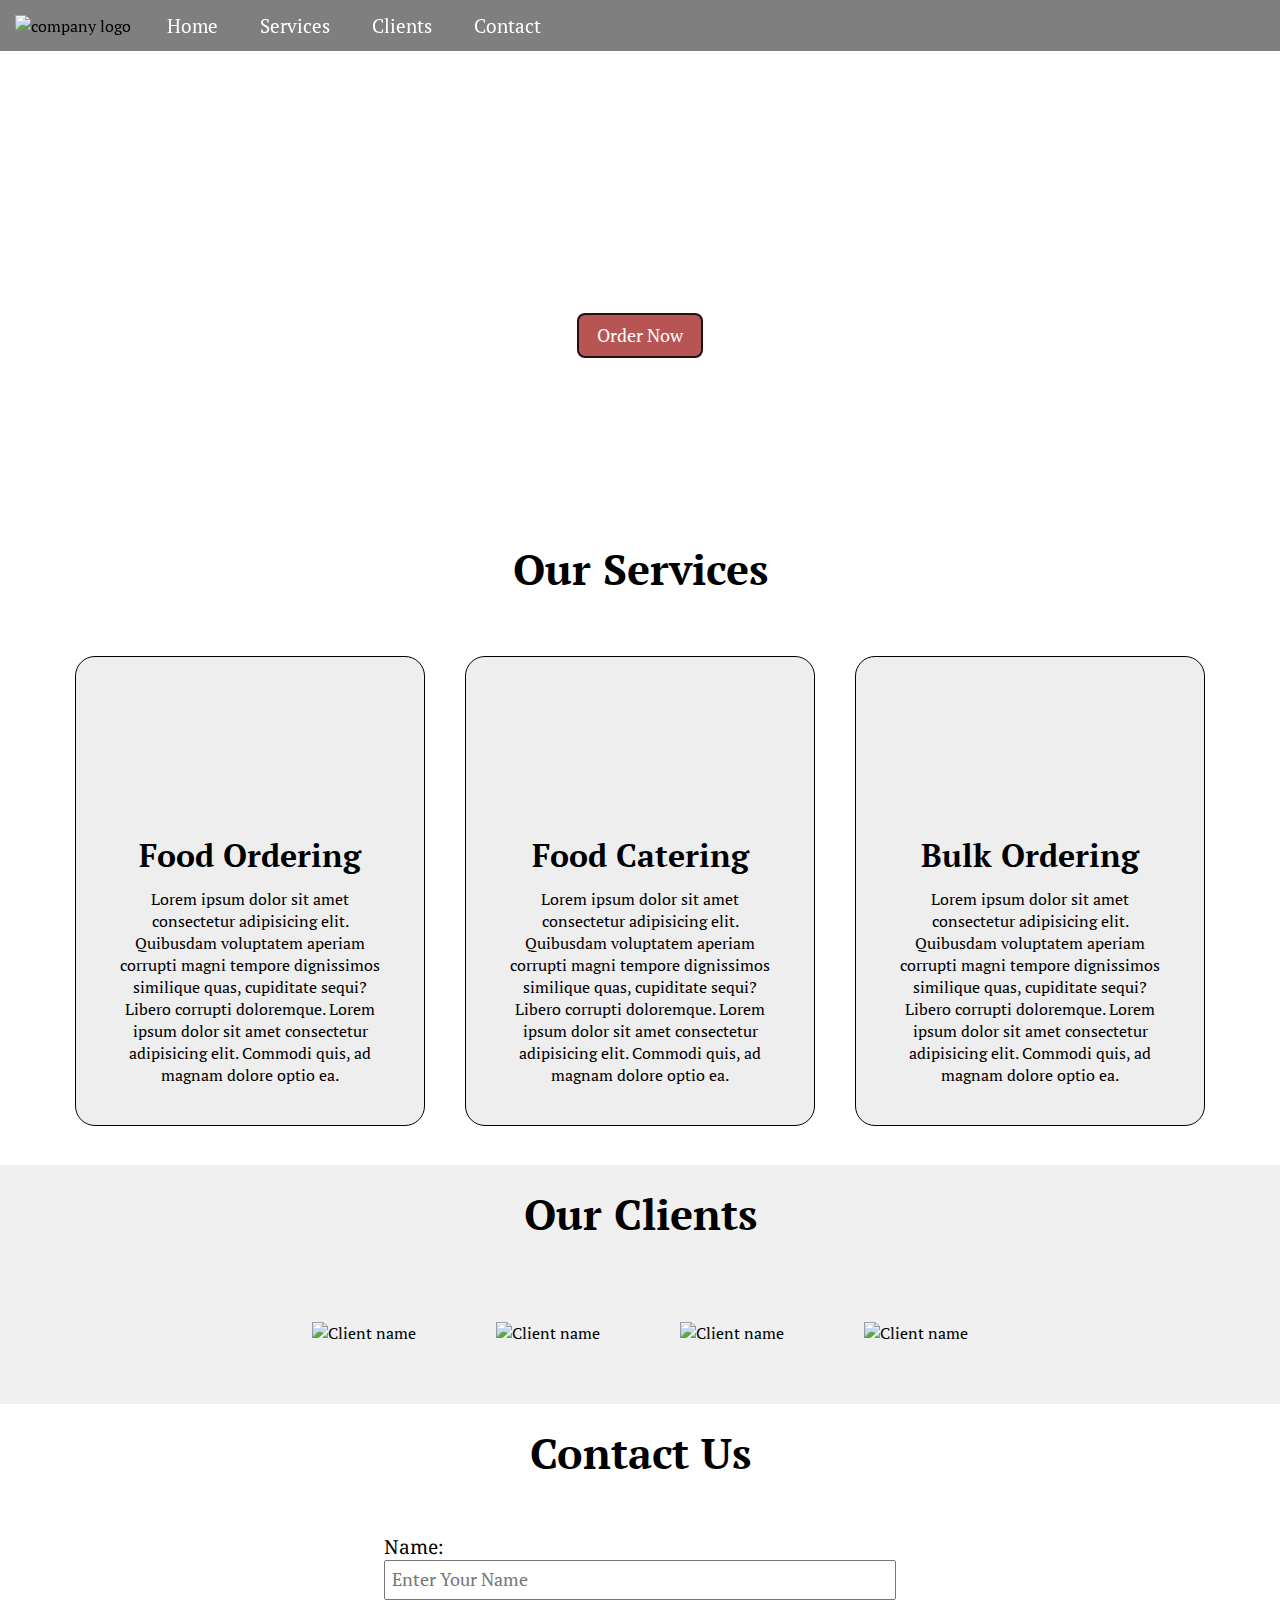
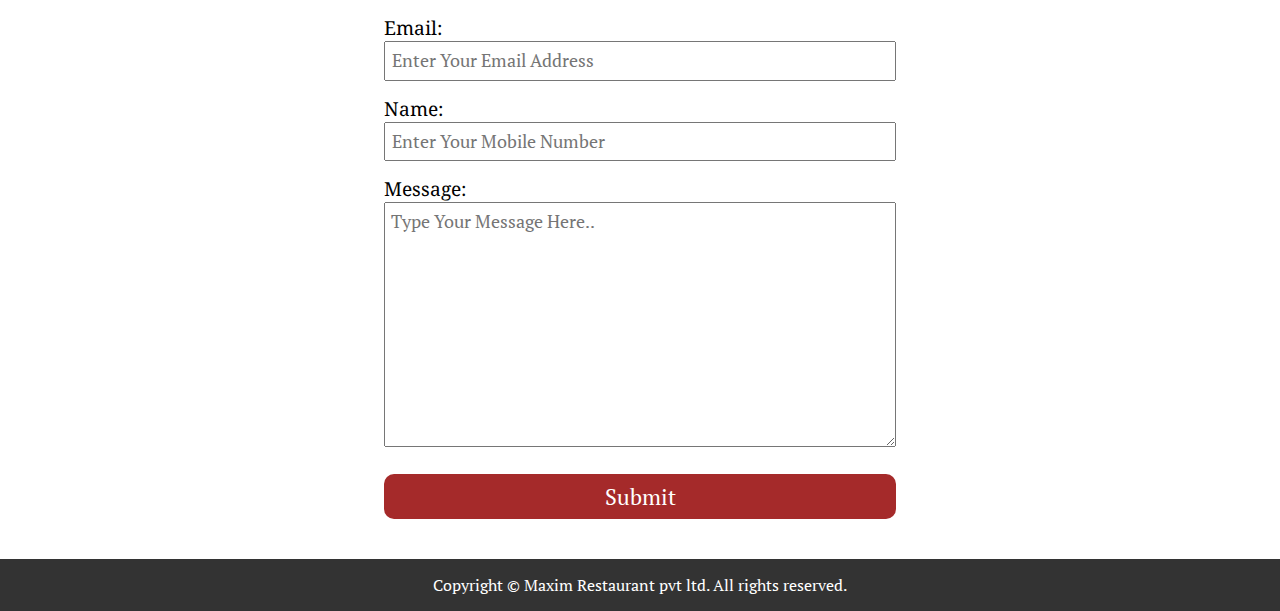
==== restaurant-website/index.html @ a4eab125 "Add files via upload" ====
<!DOCTYPE html>
<html lang="en">
  <head>
    <meta charset="UTF-8" />
    <meta http-equiv="X-UA-Compatible" content="IE=edge" />
    <meta name="viewport" content="width=device-width, initial-scale=1.0" />
    <title>Food Delivery Website</title>
    <link rel="stylesheet" href="style.css" />
    <link rel="stylesheet" media="screen and (max-width: 1170px)" href="mobile.css">
    <link rel="preconnect" href="https://fonts.googleapis.com" />
    <link rel="preconnect" href="https://fonts.googleapis.com" />
    <link rel="preconnect" href="https://fonts.gstatic.com" crossorigin />
    <link
      href="https://fonts.googleapis.com/css2?family=Noto+Serif:wght@400;700&family=PT+Serif:wght@400;700&display=swap"
      rel="stylesheet"
    />
  </head>
  <body>
    <nav id="navbar">
      <div id="logo">
        <img src="./Images/food-logo.jpg" alt="company logo" />
      </div>
      <ul>
        <li class="item"><a href="#home">home</a></li>
        <li class="item"><a href="#service">services</a></li>
        <li class="item"><a href="#client">clients</a></li>
        <li class="item"><a href="#contact">contact</a></li>
      </ul>
    </nav>
    <section id="home">
      <h1 class="h-primary">Welcome to Maxim Restaurant</h1>
      <p>
        Lorem ipsum dolor sit amet consectetur adipisicing elit. Suscipit itaque
        nisi ullam.
      </p>
      <p>Lorem ipsum dolor sit amet consectetur adipisicing elit.</p>
      <button class="btn">Order Now</button>
    </section>

    <section id="service">
      <h1 class="h-primary center">Our Services</h1>
      <div id="services">
        <div class="box">
          <img src="./Images/food-vehicle-icon.png" alt="" />
          <h2 class="h-secondary center">Food Ordering</h2>
          <p class="center">
            Lorem ipsum dolor sit amet consectetur adipisicing elit. Quibusdam
            voluptatem aperiam corrupti magni tempore dignissimos similique
            quas, cupiditate sequi? Libero corrupti doloremque. Lorem ipsum dolor sit amet consectetur adipisicing elit. Commodi quis, ad magnam dolore optio ea.
          </p>
        </div>
        <div class="box">
          <img src="./Images/food-icon2.png" alt="" />
          <h2 class="h-secondary center">Food Catering</h2>
          <p class="center">
            Lorem ipsum dolor sit amet consectetur adipisicing elit. Quibusdam
            voluptatem aperiam corrupti magni tempore dignissimos similique
            quas, cupiditate sequi? Libero corrupti doloremque. Lorem ipsum dolor sit amet consectetur adipisicing elit. Commodi quis, ad magnam dolore optio ea.
          </p>
        </div>
        <div class="box">
          <img src="./Images/food-icon3.png" alt="" />
          <h2 class="h-secondary center">Bulk Ordering</h2>
          <p class="center">
            Lorem ipsum dolor sit amet consectetur adipisicing elit. Quibusdam
            voluptatem aperiam corrupti magni tempore dignissimos similique
            quas, cupiditate sequi? Libero corrupti doloremque. Lorem ipsum dolor sit amet consectetur adipisicing elit. Commodi quis, ad magnam dolore optio ea.
          </p>
        </div>
      </div>
    </section>

    <section id="client">
      <h1 class="h-primary center">Our Clients</h1>
      <div id="clients">
        <div class="client-item">
          <img src="./Images/microsoft-logo.jpg" alt="Client name" />
        </div>
        <div class="client-item">
          <img src="./Images/apple-logo.png" alt="Client name" />
        </div>
        <div class="client-item">
          <img src="./Images/google-logo.png" alt="Client name" />
        </div>
        <div class="client-item">
          <img src="./Images/hp-logo.png" alt="Client name" />
        </div>
      </div>
    </section>

    <section id="contact">
      <h1 class="h-primary center">Contact Us</h1>
      <div class="contact-cont">
        <div class="contact-img"></div>
        <div id="contact-box">
          <form action="">
            <div class="form-group">
              <label for="name">Name: </label>
              <input type="text" id="name" placeholder="enter your name" />
            </div>
            <div class="form-group">
              <label for="email">Email: </label>
              <input
                type="email"
                id="email"
                placeholder="enter your email address"
              />
            </div>
            <div class="form-group">
              <label for="number">Name: </label>
              <input
                type="number"
                id="number"
                placeholder="enter your mobile number"
              />
            </div>
            <div class="form-group">
              <label for="msg">Message: </label>
              <textarea name="message" id="msg" cols="40" rows="10" placeholder="Type your message here.."></textarea>
            </div>
            <div id="submit">
                <button id="submit-btn">Submit</button>
            </div>
          </form>
        </div>
      </div>
    </section>

    <footer>
      <div class="copy center">
        <p>Copyright &copy; Maxim Restaurant pvt ltd. All rights reserved.</p>
      </div>
    </footer>
  </body>
</html>
---- restaurant-website/style.css ----
/* CSS Reset */
* {
  margin: 0;
  padding: 0;
  box-sizing: border-box;
  font-family: var(--pt-font);
}

/* CSS Variables */
:root {
  --primary-color: #2151cd;
  --noto-font: "Noto Serif", serif;
  --pt-font: "PT Serif", serif;
}

/* Navigation Bar */
#navbar {
  position: fixed;
  display: flex;
  align-items: center;
  width: 100%;
  z-index: 1000;
}

#navbar::before {
  content: "";
  background-color: black;
  position: absolute;
  top: 0;
  left: 0;
  height: 100%;
  width: 100%;
  z-index: -1;
  opacity: 0.5;
}

/* Navigation Bar: logo and image */
#logo {
  margin: 0px 10px;
}

#logo img {
  width: 55px;
  margin: 5px;
}

/* Navigation Bar: list and links */

#navbar ul {
  display: flex;
}

ul li {
  list-style: none;
  margin: 5px;
}

ul li a {
  display: block;
  padding: 8px 16px;
  text-decoration: none;
  color: #fff;
  text-transform: capitalize;
  font-size: 1.2rem;
}

ul li a:hover {
  color: black;
  background-color: #fff;
}

/* Home Section */
#home {
  display: flex;
  flex-direction: column;
  justify-content: center;
  align-items: center;
  padding: 10px 150px;
  height: 520px;
}
#home::before {
  content: "";
  background: url(./Images/food-bg2.jpg) no-repeat center center/cover;
  position: absolute;
  top: 0;
  left: 0;
  height: 75%;
  width: 100%;
  z-index: -1;
  opacity: 0.8;
}
#home h1 {
  color: #fff;
  text-align: center;
  font-family: var(--pt-font);
  font-weight: 700;
}
#home p {
  color: #fff;
  text-align: center;
  font-size: 1.2rem;
  font-family: var(--noto-font);
}

/* Service Section */
#services {
  margin: 34px;
  display: flex;
  align-items: center;
  justify-content: center;
}

#services .box {
  border: 1px solid black;
  border-radius: 20px;
  margin: 5px 20px;
  padding: 15px;
  background-color: #eee;
  height: 470px;
  width: 350px;
}

#services .box img {
  height: 150px;
  display: block;
  margin: auto;
}

#services .box p {
    padding: 0px 20px;
}


/* Client Section */
#client{
    position: relative;
}
#client::before{
    content: "";
    position: absolute;
    background-color: #e2e2e2;
    width: 100%;
    height: 100%;
    z-index: -1;
    opacity: 0.5;
}

#clients{
    display: flex;
    justify-content: center;
    align-items: center;
    padding: 40px 0px;
}
.client-item{
    padding: 20px 40px;
}

#clients img{
    height: 100px;
}

/* Contact Section */
#contact{
    position: relative;
}

#contact::before{
    content: "";

}
#contact-box{
    display: flex;
    justify-content: center;
    align-items: center;
    padding: 25px 0px;
}

#contact-box form{
    width: 40%;
}

#contact-box .form-group{
  padding: 7px 0px;
}
#contact-box input, #contact-box textarea{
    width: 100%;
    padding: 0.4rem;
    font-size: 1.1rem;
    text-transform: capitalize;
}
#contact-box textarea{
    resize: vertical;
}

#contact-box label{
    font-size: 1.2rem;
    font-family: var(--noto-font);
}

#submit-btn{
    width: 100%;
    padding: 8px;
    margin: 15px 0px;
    font-size: 1.4rem;
    border: none;
    border-radius: 10px;
    background-color: rgb(165, 42, 42);
    color: #fff;
    cursor: pointer;
}
#submit-btn:hover{
    background-color: rgba(165, 42, 42, 0.8);
    color: #fff;
}
/* footer section */
footer{
    background-color: rgba(0, 0, 0,.8);
    color: #fff;
}

.copy p{
    padding: 15px;
}

/* utility classes */
.h-primary {
  font-size: 2.7rem;
  padding: 20px 10px;
}
.h-secondary {
  font-size: 2rem;
  padding: 12px;
}

.center {
  text-align: center;
}
.btn {
  padding: 9px 18px;
  border: 2px solid rgba(0, 0, 0,.8);
  background-color: rgba(165, 42, 42, 0.8);
  color: #fff;
  margin: 20px;
  border-radius: 8px;
  cursor: pointer;
  font-size: 1.1rem;
}

.btn:hover {
  background-color: rgb(165, 42, 42);
  border: 2px solid rgba(0, 0, 0,.8);
}
---- restaurant-website/mobile.css ----
/* Navigation */
#navbar{
    flex-direction: column;
    padding-bottom: 5px;
}

#navbar ul li a{
    font-size: 1.2rem;
    padding: 0px 10px;
}

/* Home Section */
#home{
    height: 440px;
    /* background-color: brown; */
    padding: 10px 30px;
}
#home::before{
    height: 550px;
}
#home p{
    font-size: 1.1rem;
}

/* Service Section */
#service-container{

}
#services{
    flex-direction: column;
    margin: 15px;
}

#services .box {
    margin: 10px 5px;
    padding: 12px;
    height: 425px;
    width: 325px;
}
#services .box img {
    height: 100px;
}
#services .box p {
    font-size: 17px;
}
/* Client Section */
#client-section{

}

#clients{
    flex-wrap: wrap;
}
.client-item {
    padding: 20px;
}
#clients img {
    height: 80px;
}
/* Contact Section */
#contact-box form {
    width: 80%;
}

/* Utilites Classes */
.h-primary{
    font-size: 32px;
}
.btn{
    padding: 6px 12px;
    border: 1.5px solid rgba(0, 0, 0,.8);
    margin: 15px;
    font-size: 1rem;
}
.h-secondary {
    font-size: 1.6rem;
    padding: 10px 0;
}
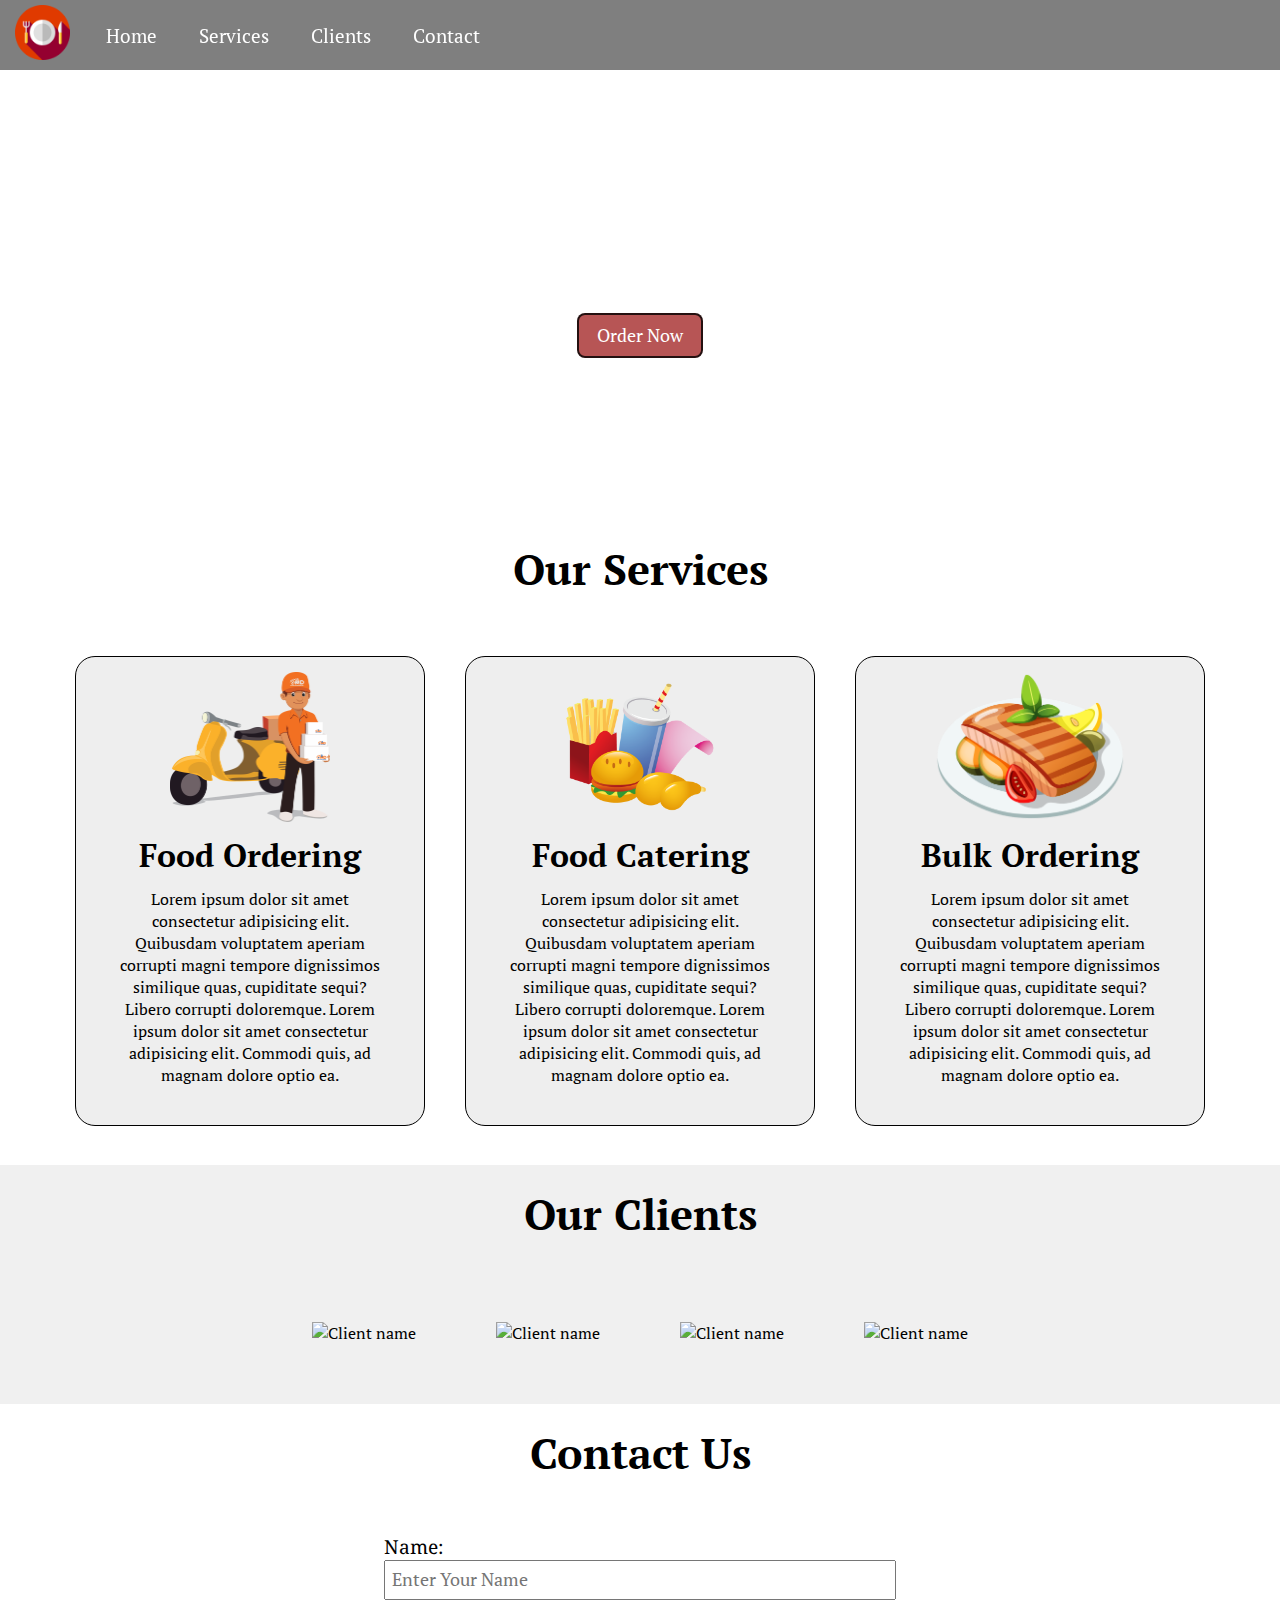
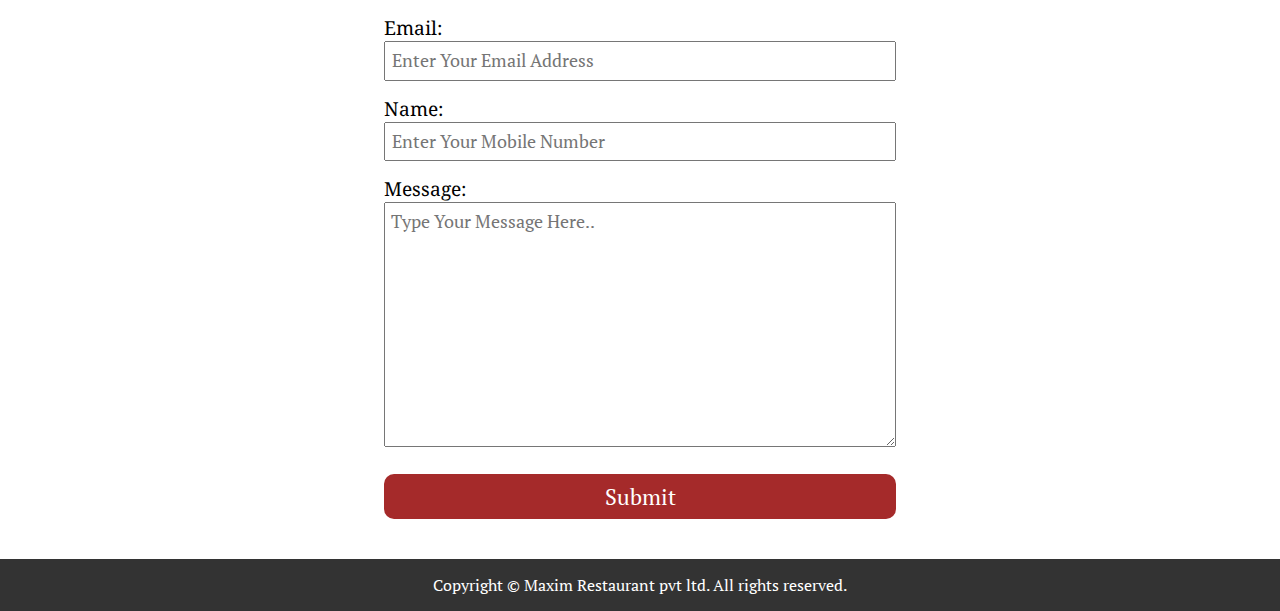
==== commit 0974b44a: "Update index.html" ====
--- a/restaurant-website/index.html
+++ b/restaurant-website/index.html
@@ -18,7 +18,7 @@
   <body>
     <nav id="navbar">
       <div id="logo">
-        <img src="./Images/food-logo.jpg" alt="company logo" />
+        <img src="./images/food-logo.jpg" alt="company logo" />
       </div>
       <ul>
         <li class="item"><a href="#home">home</a></li>
@@ -41,7 +41,7 @@
       <h1 class="h-primary center">Our Services</h1>
       <div id="services">
         <div class="box">
-          <img src="./Images/food-vehicle-icon.png" alt="" />
+          <img src="./images/food-vehicle-icon.png" alt="" />
           <h2 class="h-secondary center">Food Ordering</h2>
           <p class="center">
             Lorem ipsum dolor sit amet consectetur adipisicing elit. Quibusdam
@@ -50,7 +50,7 @@
           </p>
         </div>
         <div class="box">
-          <img src="./Images/food-icon2.png" alt="" />
+          <img src="./images/food-icon2.png" alt="" />
           <h2 class="h-secondary center">Food Catering</h2>
           <p class="center">
             Lorem ipsum dolor sit amet consectetur adipisicing elit. Quibusdam
@@ -59,7 +59,7 @@
           </p>
         </div>
         <div class="box">
-          <img src="./Images/food-icon3.png" alt="" />
+          <img src="./images/food-icon3.png" alt="" />
           <h2 class="h-secondary center">Bulk Ordering</h2>
           <p class="center">
             Lorem ipsum dolor sit amet consectetur adipisicing elit. Quibusdam
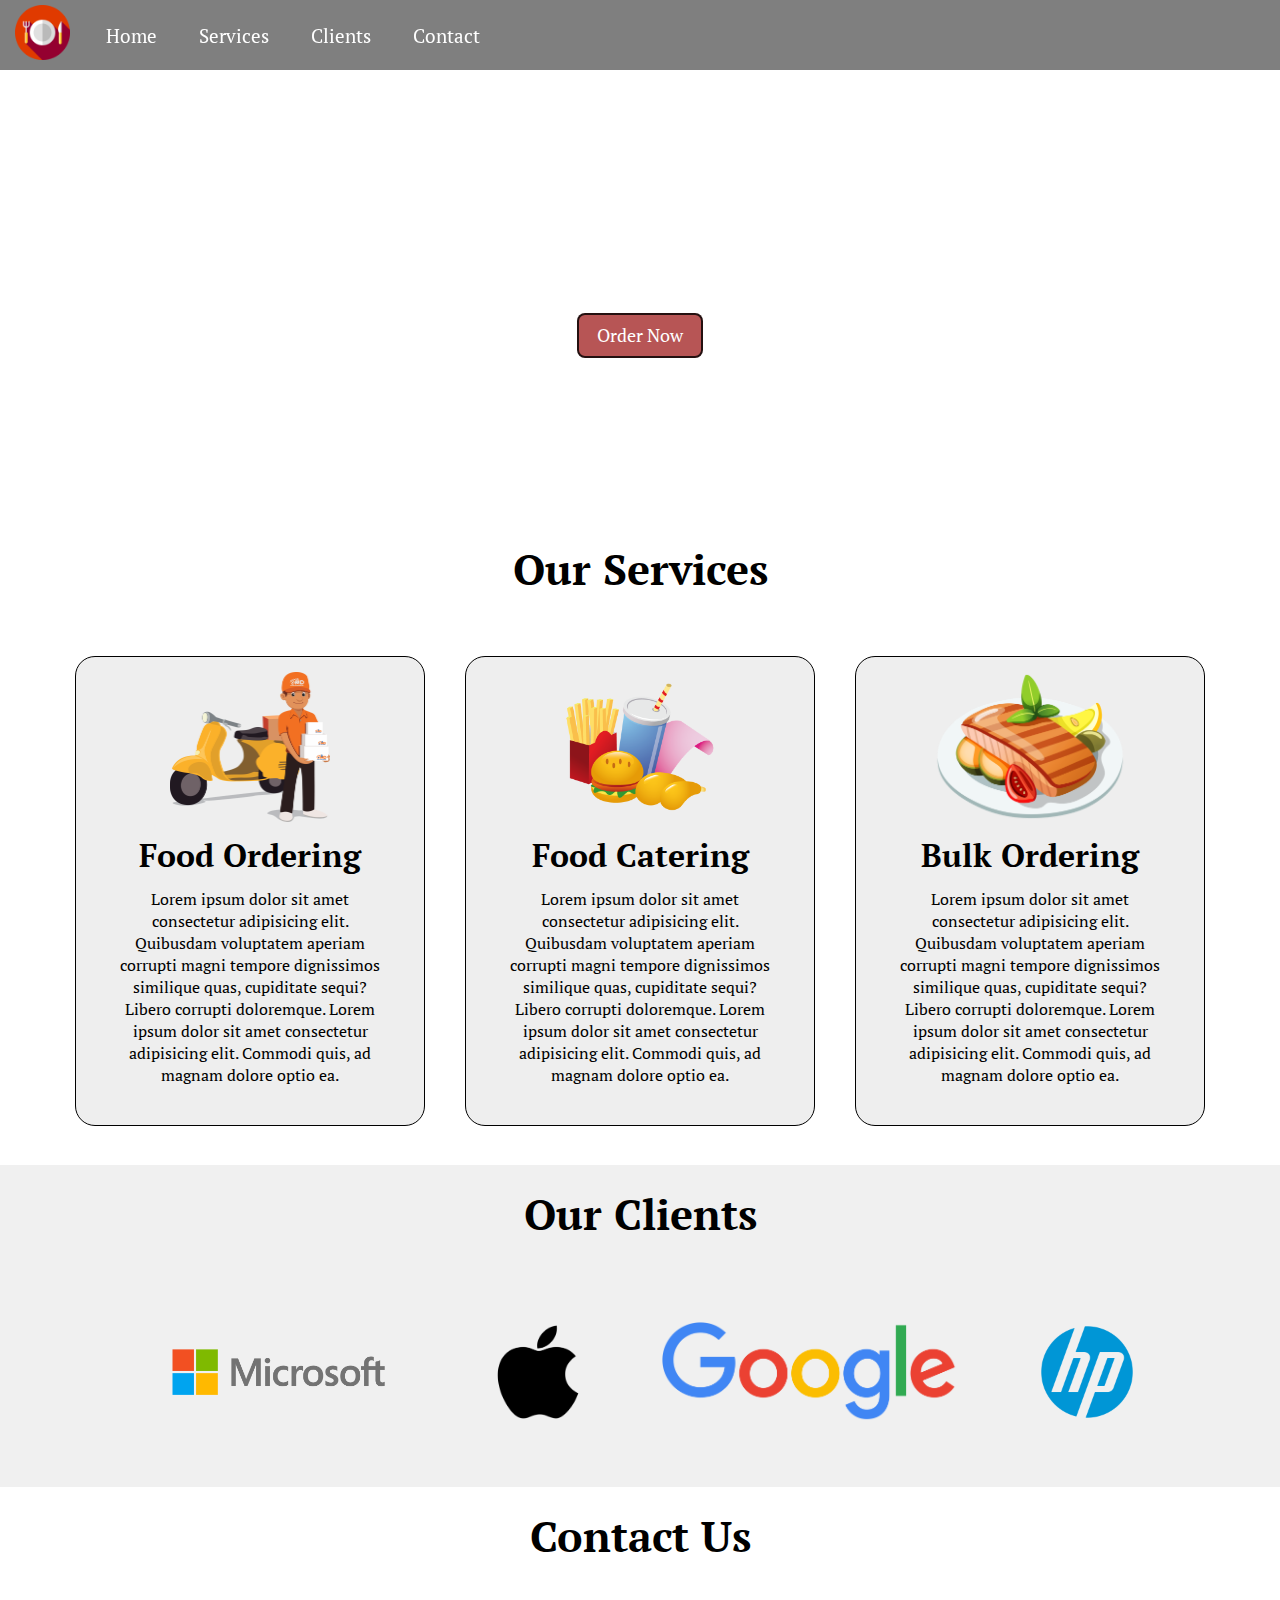
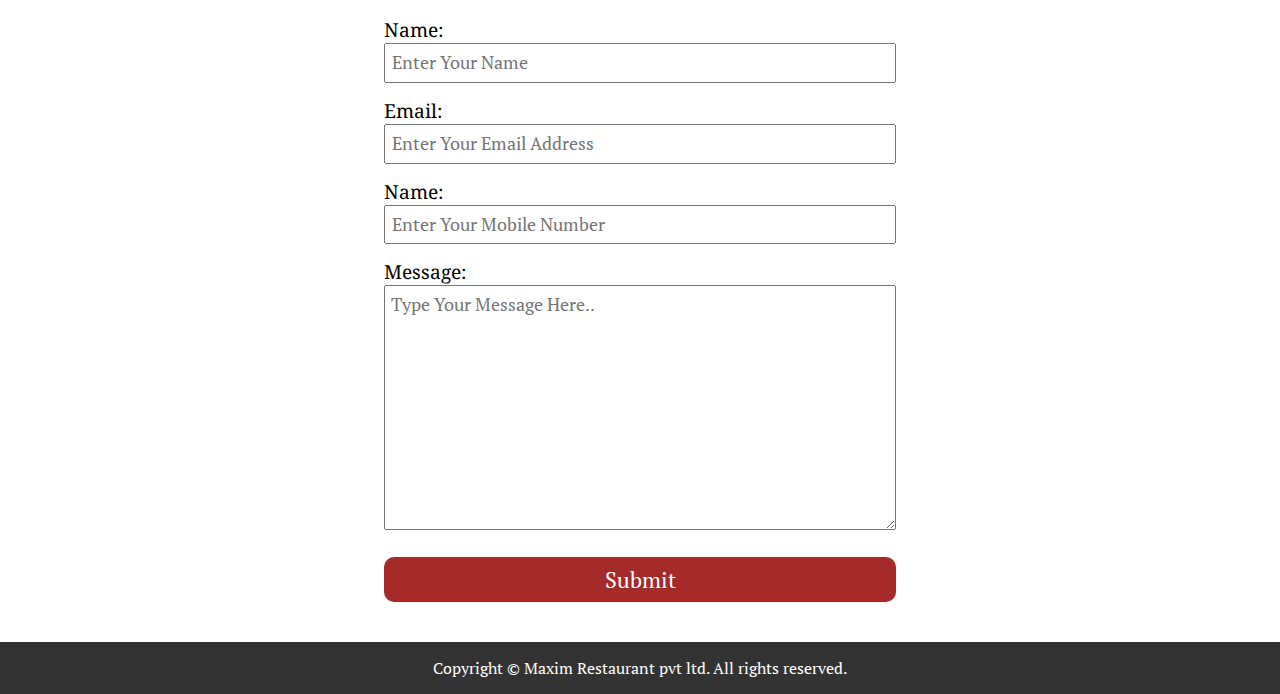
==== commit 4915c8b6: "Update index.html" ====
--- a/restaurant-website/index.html
+++ b/restaurant-website/index.html
@@ -74,16 +74,16 @@
       <h1 class="h-primary center">Our Clients</h1>
       <div id="clients">
         <div class="client-item">
-          <img src="./Images/microsoft-logo.jpg" alt="Client name" />
+          <img src="./images/microsoft-logo.jpg" alt="Client name" />
         </div>
         <div class="client-item">
-          <img src="./Images/apple-logo.png" alt="Client name" />
+          <img src="./images/apple-logo.png" alt="Client name" />
         </div>
         <div class="client-item">
-          <img src="./Images/google-logo.png" alt="Client name" />
+          <img src="./images/google-logo.png" alt="Client name" />
         </div>
         <div class="client-item">
-          <img src="./Images/hp-logo.png" alt="Client name" />
+          <img src="./images/hp-logo.png" alt="Client name" />
         </div>
       </div>
     </section>
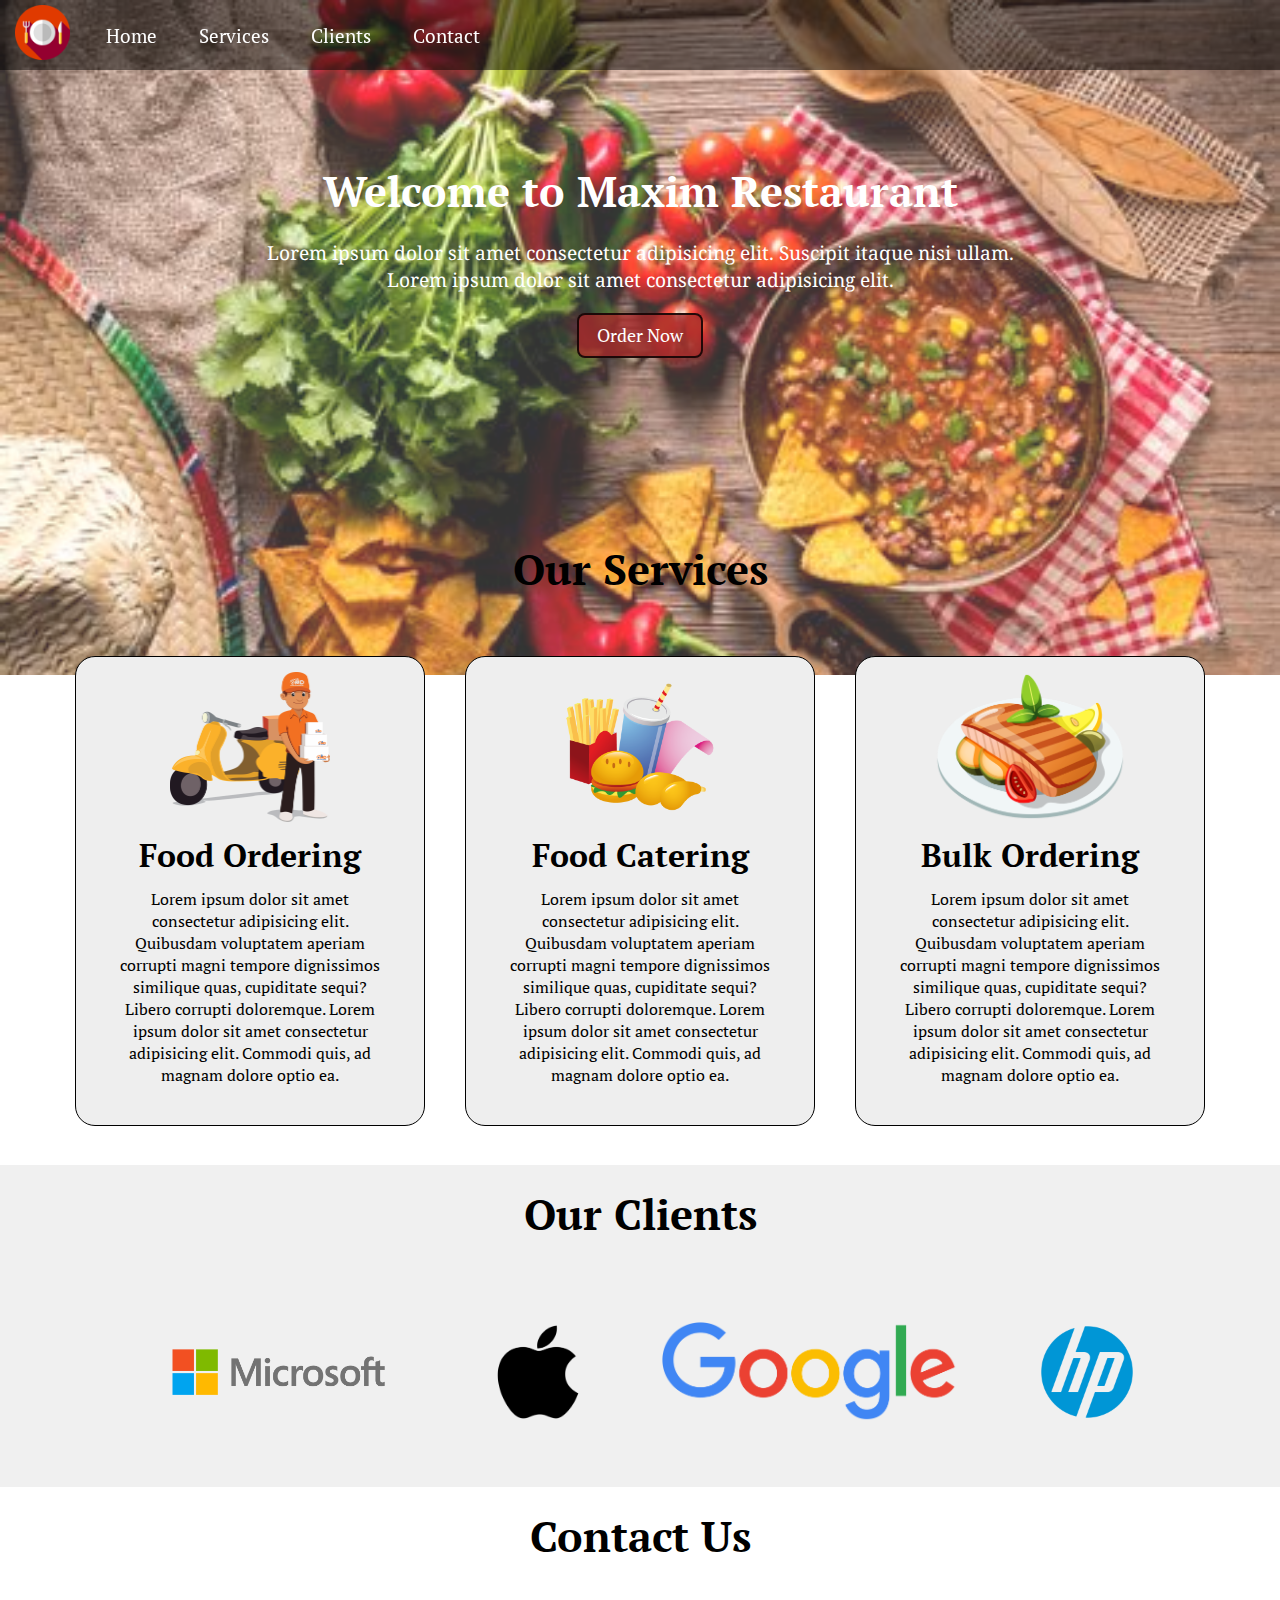
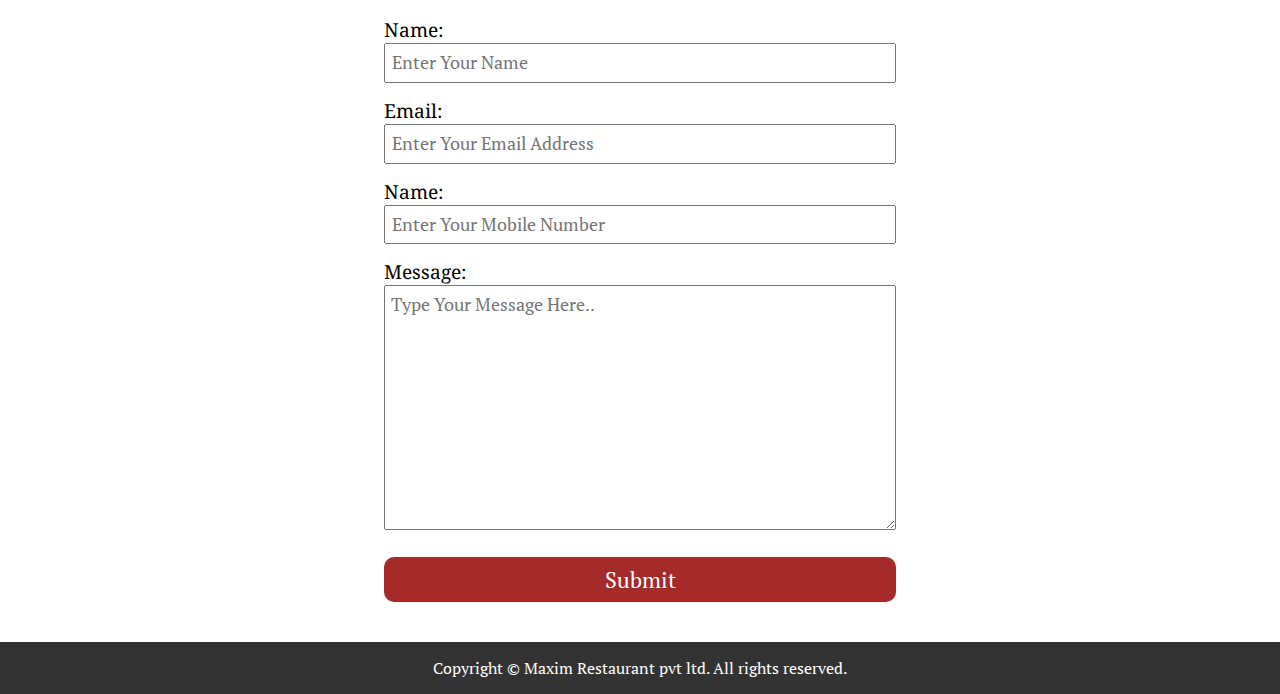
==== commit 0949701b: "Update index.html" ====
--- a/restaurant-website/index.html
+++ b/restaurant-website/index.html
@@ -4,7 +4,7 @@
     <meta charset="UTF-8" />
     <meta http-equiv="X-UA-Compatible" content="IE=edge" />
     <meta name="viewport" content="width=device-width, initial-scale=1.0" />
-    <title>Food Delivery Website</title>
+    <title>Restaurant Website</title>
     <link rel="stylesheet" href="style.css" />
     <link rel="stylesheet" media="screen and (max-width: 1170px)" href="mobile.css">
     <link rel="preconnect" href="https://fonts.googleapis.com" />
--- a/restaurant-website/style.css
+++ b/restaurant-website/style.css
@@ -80,7 +80,7 @@
 }
 #home::before {
   content: "";
-  background: url(./Images/food-bg2.jpg) no-repeat center center/cover;
+  background: url('./images/food-bg2.jpg') no-repeat center center/cover;
   position: absolute;
   top: 0;
   left: 0;
--- a/restaurant-website/mobile.css
+++ b/restaurant-website/mobile.css
@@ -11,8 +11,7 @@
 
 /* Home Section */
 #home{
-    height: 440px;
-    /* background-color: brown; */
+    height: 550px;
     padding: 10px 30px;
 }
 #home::before{
@@ -75,4 +74,4 @@
 .h-secondary {
     font-size: 1.6rem;
     padding: 10px 0;
-}+}
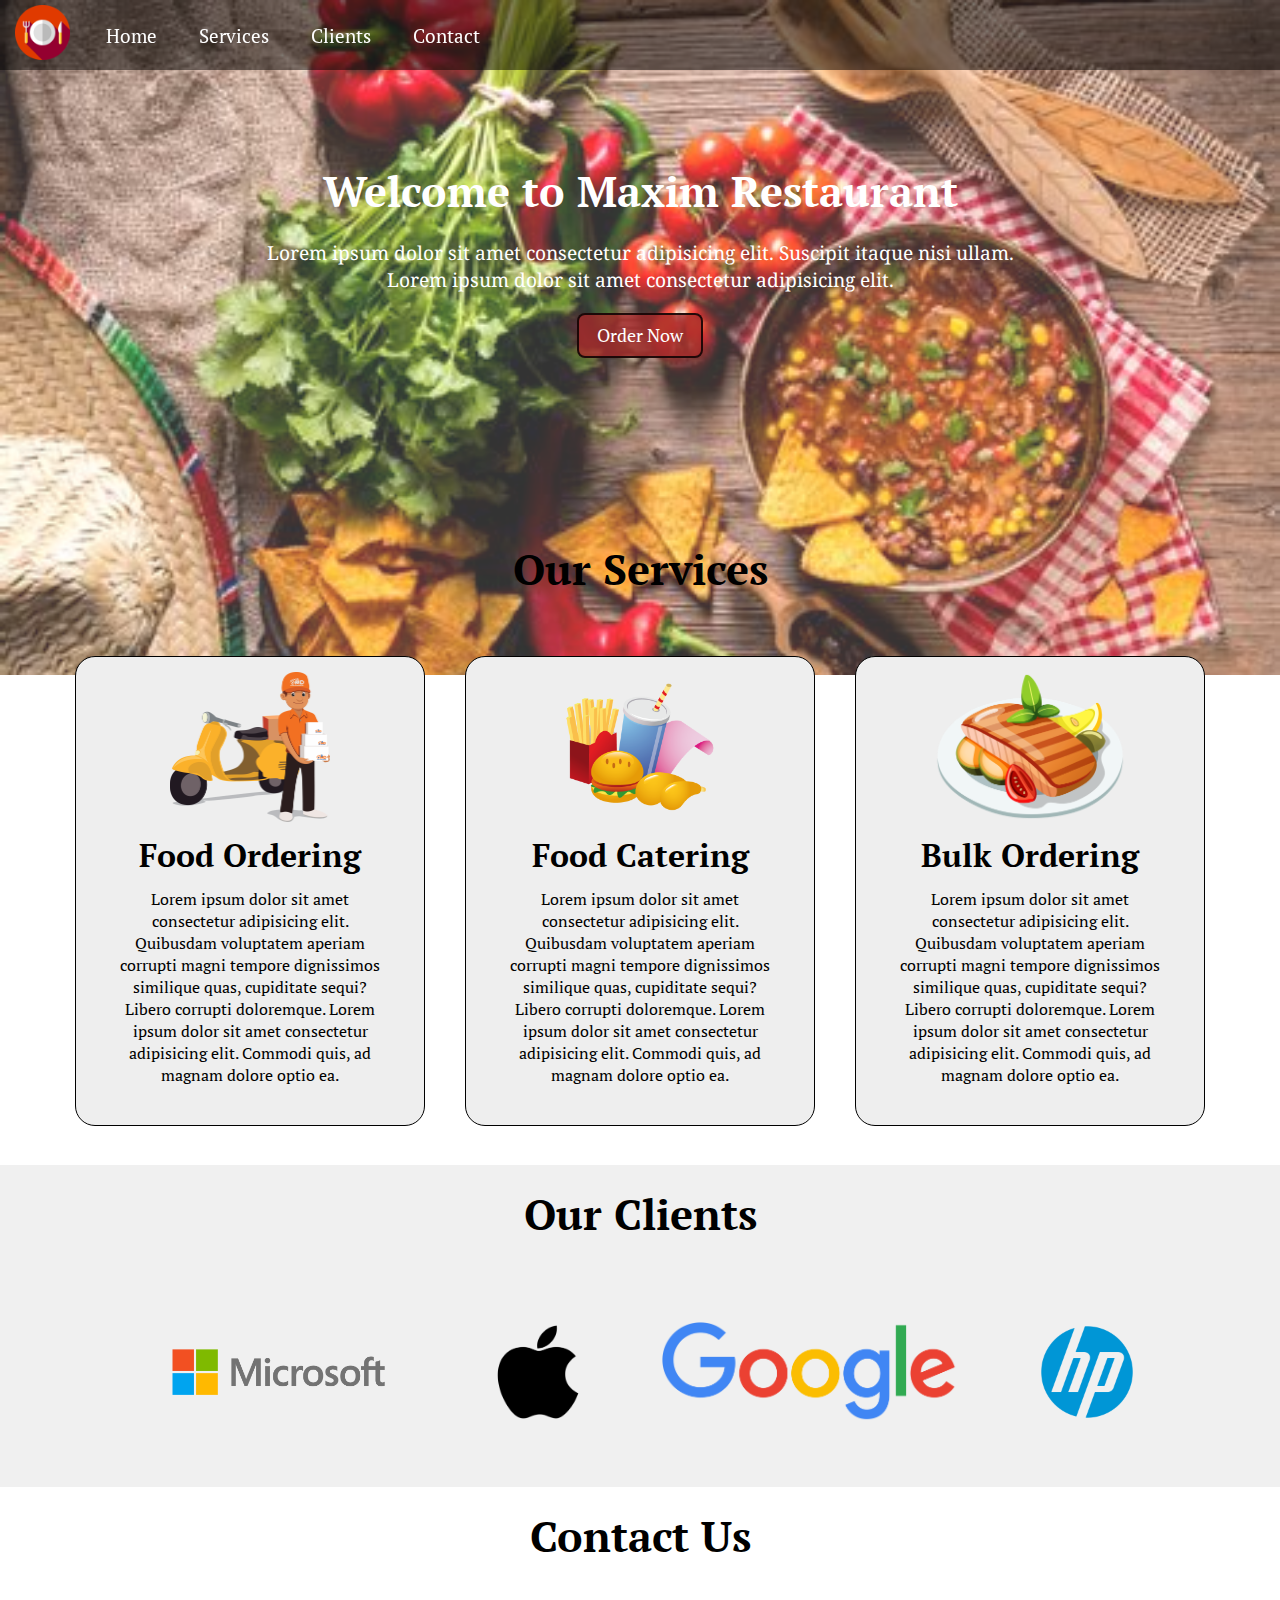
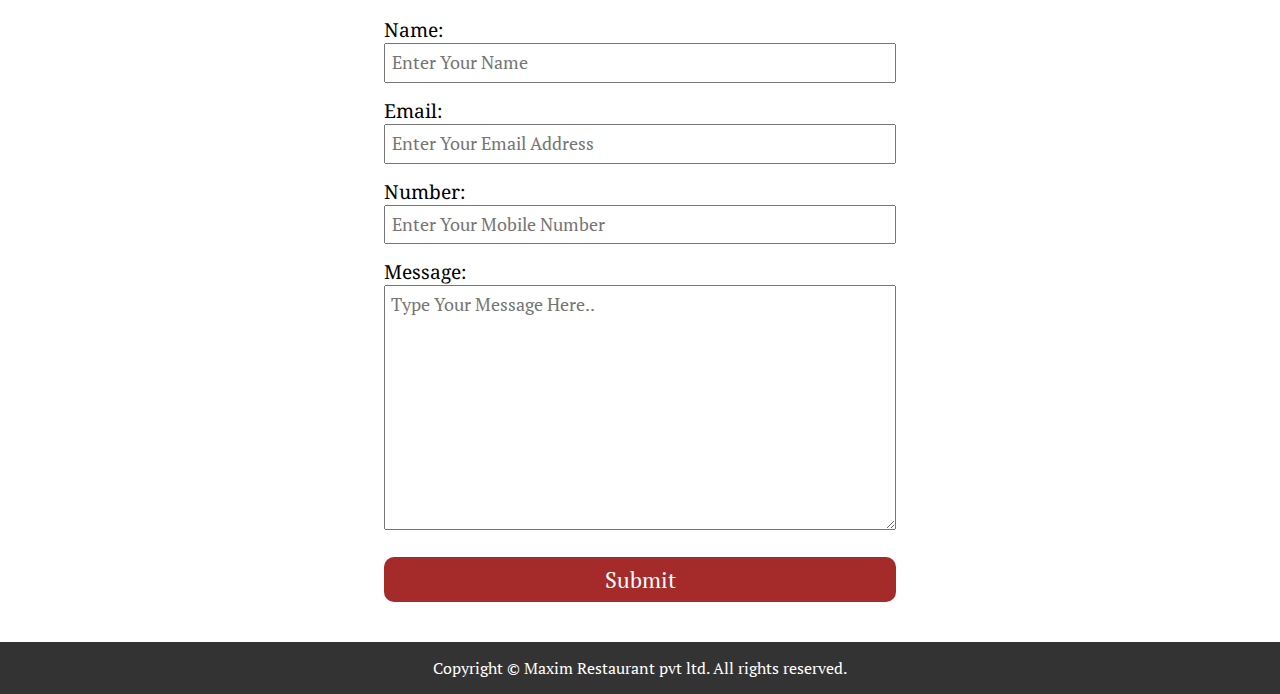
==== commit 98bde97c: "Update index.html" ====
--- a/restaurant-website/index.html
+++ b/restaurant-website/index.html
@@ -107,7 +107,7 @@
               />
             </div>
             <div class="form-group">
-              <label for="number">Name: </label>
+              <label for="number">Number: </label>
               <input
                 type="number"
                 id="number"
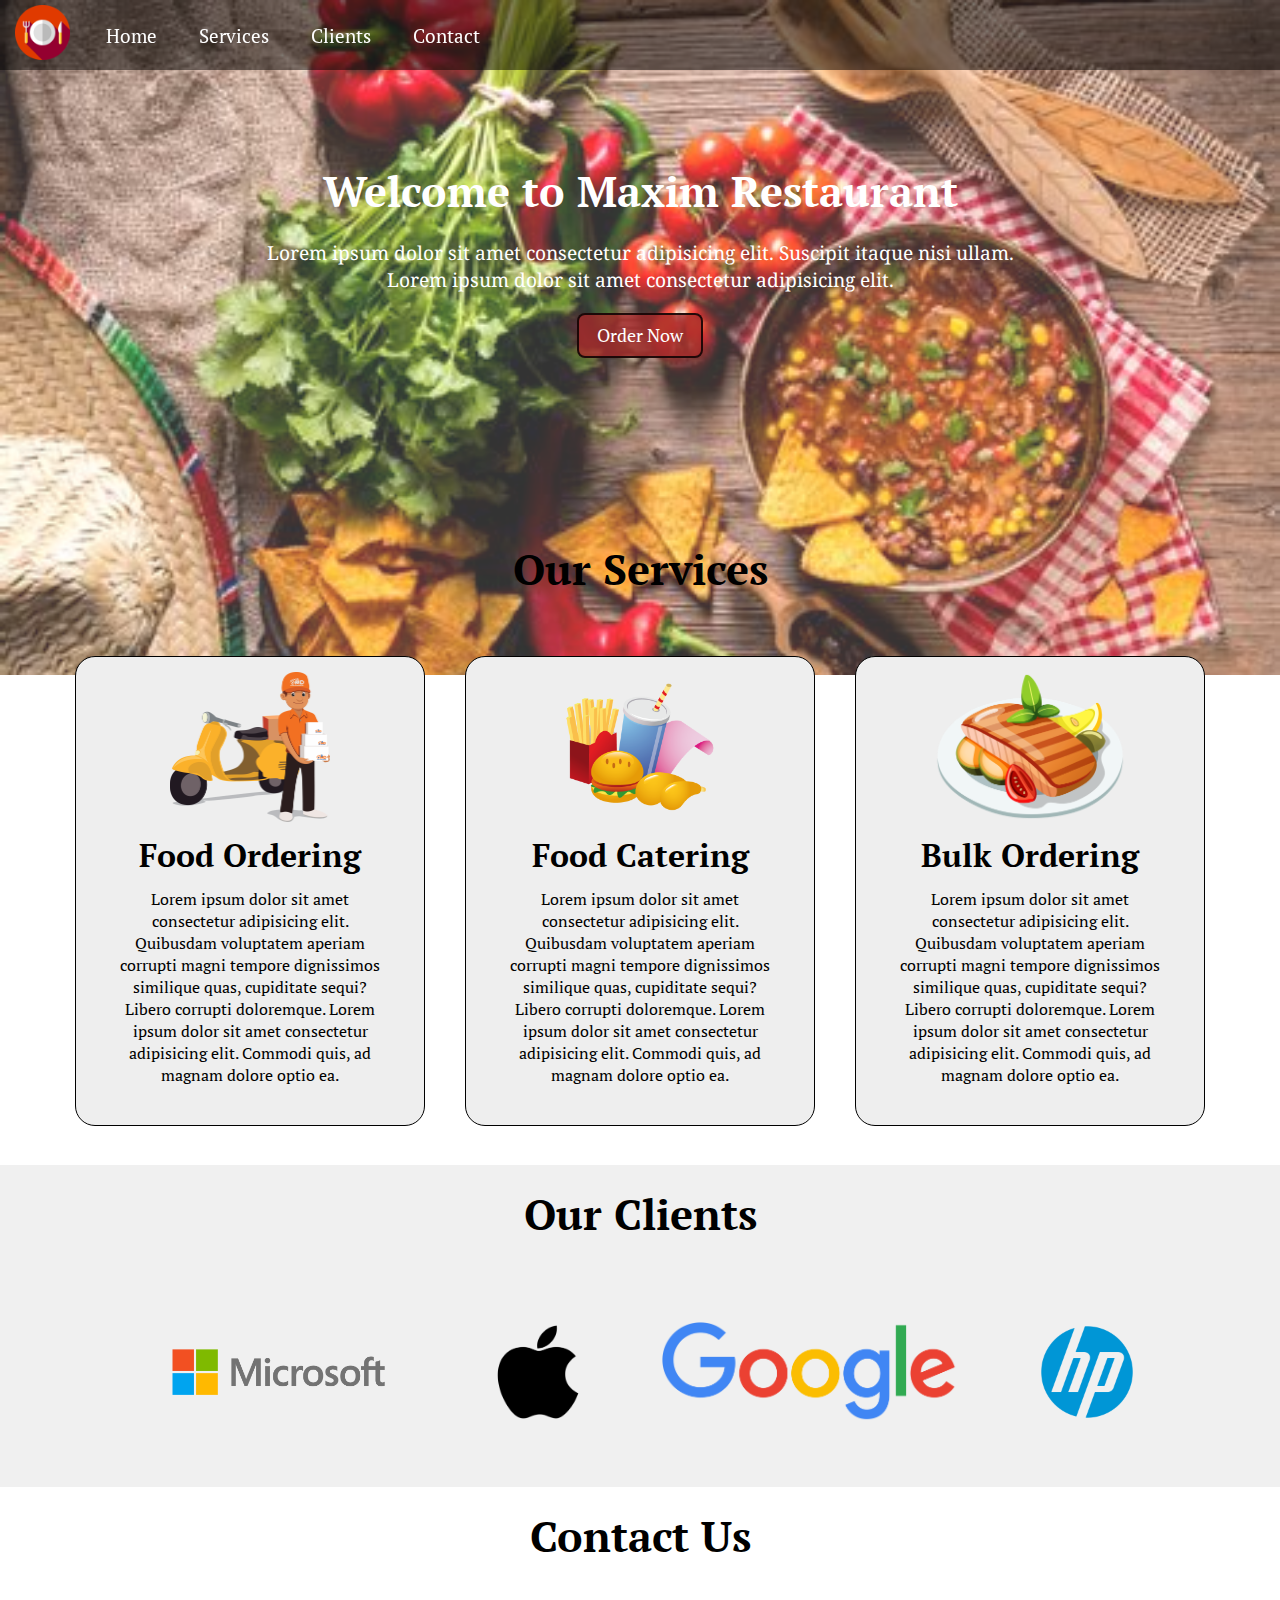
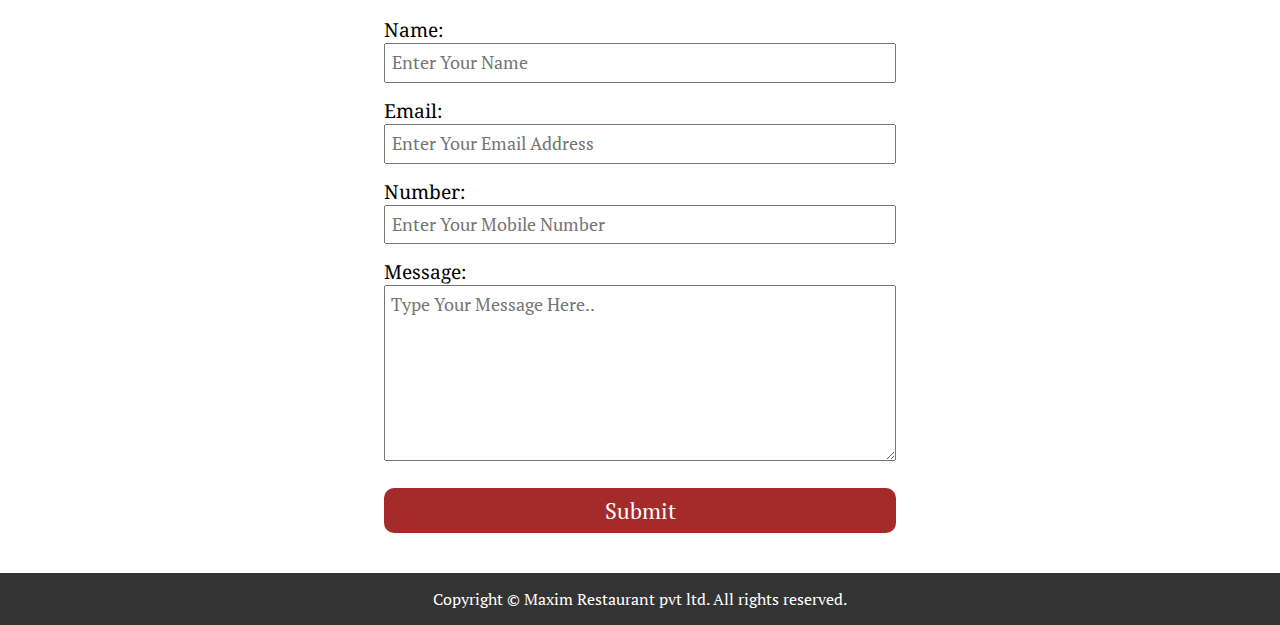
==== commit 37179f97: "Update index.html" ====
--- a/restaurant-website/index.html
+++ b/restaurant-website/index.html
@@ -116,7 +116,7 @@
             </div>
             <div class="form-group">
               <label for="msg">Message: </label>
-              <textarea name="message" id="msg" cols="40" rows="10" placeholder="Type your message here.."></textarea>
+              <textarea name="message" id="msg" cols="40" rows="7" placeholder="Type your message here.."></textarea>
             </div>
             <div id="submit">
                 <button id="submit-btn">Submit</button>
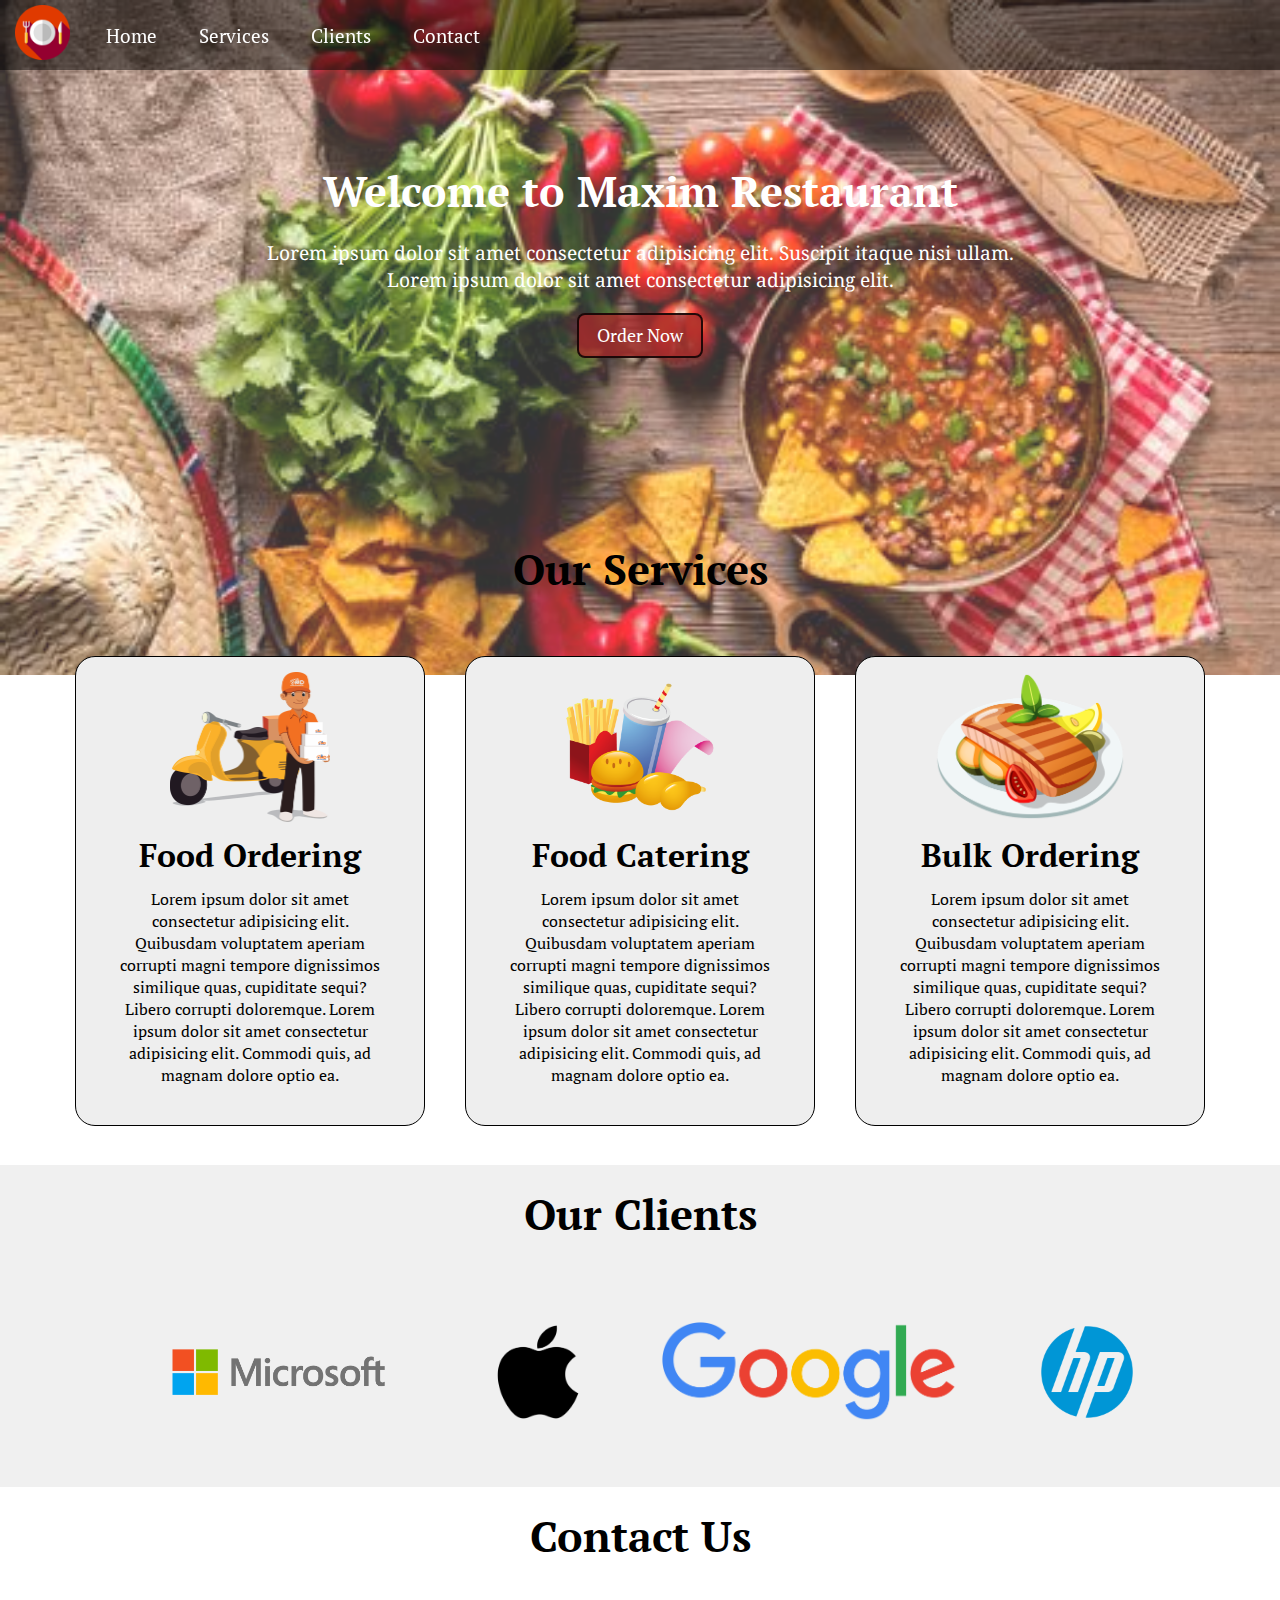
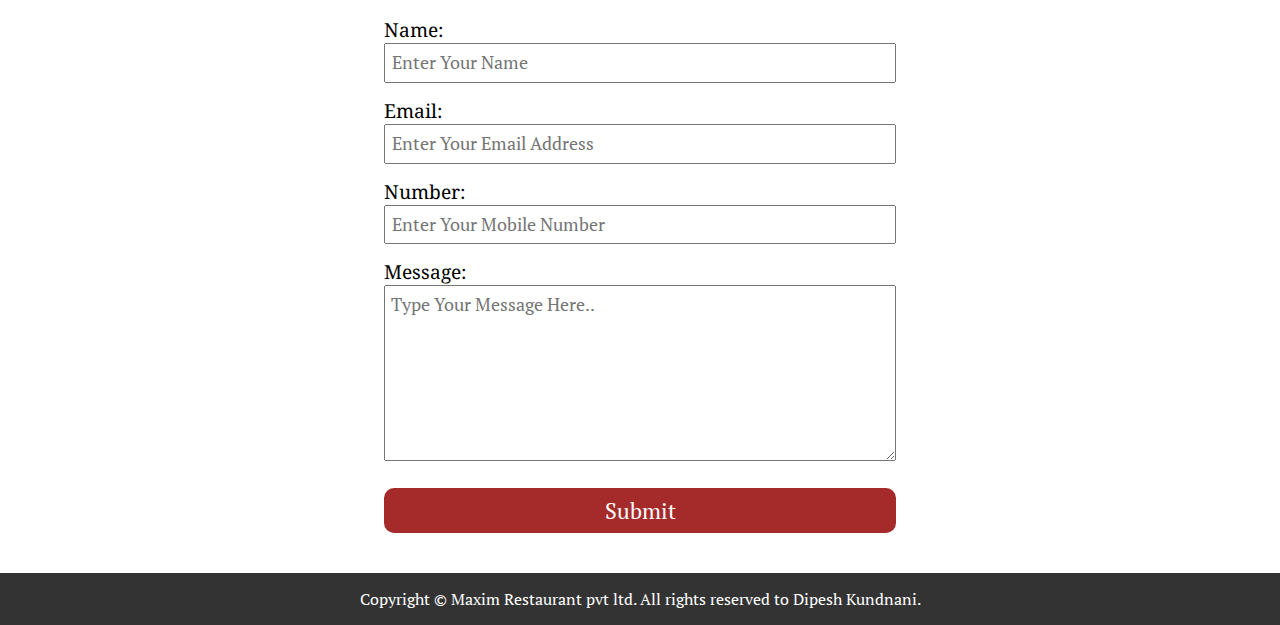
==== commit ffd18c63: "Update index.html" ====
--- a/restaurant-website/index.html
+++ b/restaurant-website/index.html
@@ -128,7 +128,7 @@
 
     <footer>
       <div class="copy center">
-        <p>Copyright &copy; Maxim Restaurant pvt ltd. All rights reserved.</p>
+        <p>Copyright &copy; Maxim Restaurant pvt ltd. All rights reserved to Dipesh Kundnani.</p>
       </div>
     </footer>
   </body>
